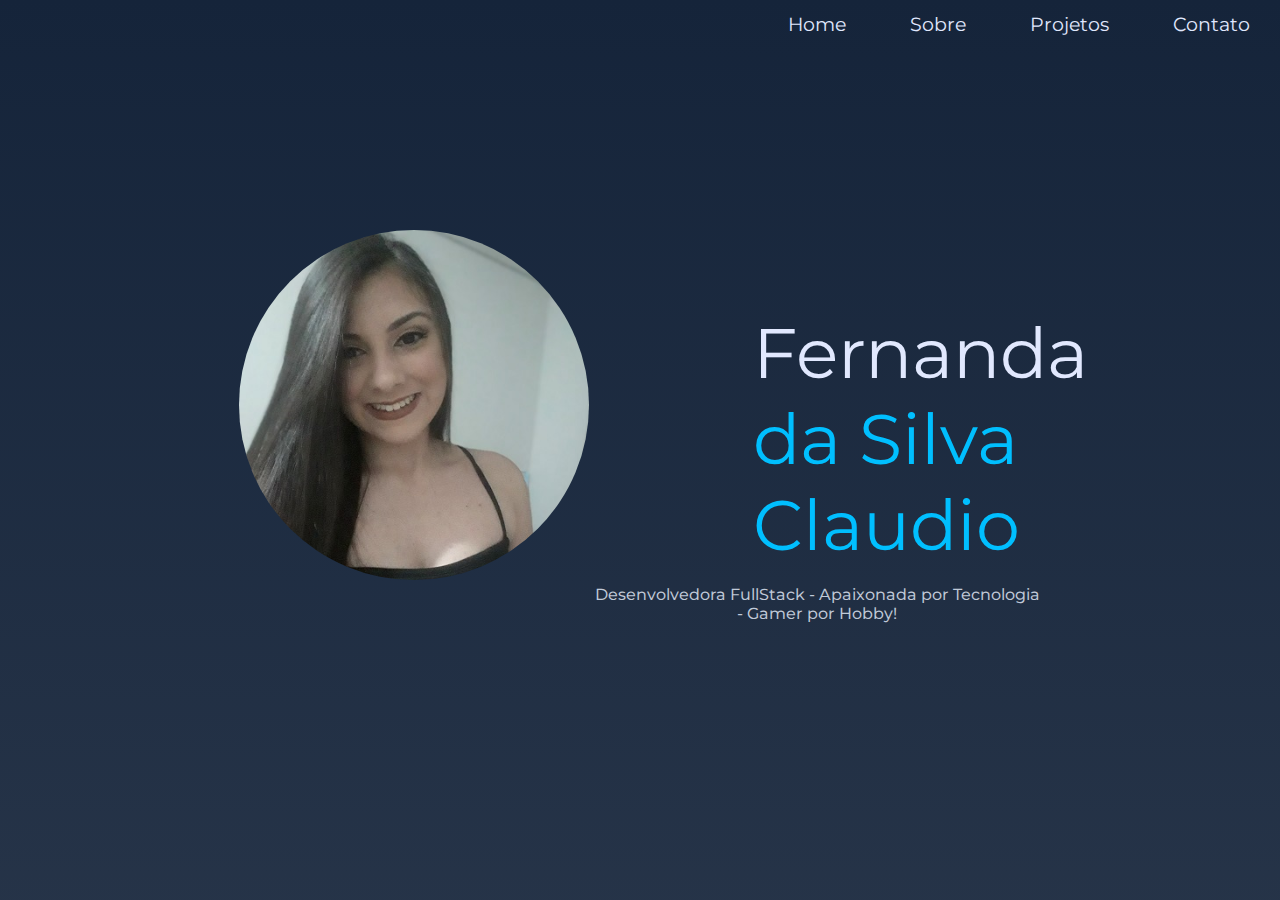
==== index.html @ 7c6b660e "Criando arquivos do portfolio" ====
<!DOCTYPE html>

<html>

<head>
	<title>Fernanda da Silva </title>

	<meta charset="utf-8">
	<link rel="stylesheet" href="css/styles.css">
	<link href="https://fonts.googleapis.com/css?family=Montserrat:100,400" rel="stylesheet">
	<link rel="shortcut icon" type="image/png" href="img/favicon.png"/>
	<script type="text/javascript" src="js/script.js"></script>
	<meta name="viewport" content="width=device-width, inital-scale=1.0">

</head>


<body class="style-index">

	<div id="navigation" class="navigation">
		<ul>
			<li><a href="index.html">Home</a></li>
			<li><a href="sobre.html">Sobre</a></li>
			<li><a href="projetos.html">Projetos</a></li>
			<li><a href="contato.html">Contato</a></li>
			<li id="icon" class="icon" onclick="openNav()"> &#9776;</li>
		</ul>
	</div>

	<div class="capa">

		<div classs="profile-pic">
			<img src="img/fernanda-profile.jpg" alt="Foto de Fernanda Silva">
		</div>

		<div class="profile-title">
			<h1 id="text1">Fernanda <span id="sobrenome"> da  Silva Claudio</span></h1>
			<h2> Desenvolvedora FullStack - Apaixonada por Tecnologia - Gamer por Hobby! </h2>

			<!--<a href="https://github.com/FernandaSilvaC"><img src="img/github.png" class="media-object" img-responsive img-thumbnail"></a>
					-->
		</div>
	</div>




</body>

</html>
---- css/styles.css ----
html, body {
    margin: 0;
    padding: 0;
}

.style-index{
    /*background-color: rgb(21, 36, 58);*/
    background-image: linear-gradient(180deg, rgb(21, 36, 58) , rgba(21, 36, 58, 0.93));
    height: 100vh;
    font-family: 'Montserrat', sans-serif;
}

.fundo{
    /*background-color: rgb(21, 36, 58);*/
    background-color: rgb(21, 36, 58) ;
    height: 100vh;
    font-family: 'Montserrat', sans-serif;
}

.navigation {
    background-color: rgb(21, 36, 58,);
    color : rgb(225,232,254);
    height: 50px;
    animation-name: navegacao;
    animation-duration: 3s;
}

.navigation ul {
    margin-top: 0;
    list-style: none;
    padding-left: 0;
    text-align:right;
    height: 50px;
}

.navigation li {
    display: inline-block;
    padding-left: 30px;
    padding-right: 30px;
    line-height: 50px;
    font-size: 19px;
    font-weight: 100px;
}

.navigation a {
    color : rgb(225,232,254);
    text-decoration: none;
}

.navigation a:hover {
    color: #00bfff;
}

.navigation li.icon {
    display: none;

}

.navigation li.icon:hover {
    color: #00bfff;
    cursor: pointer
}

.capa {
    color : rgb(225,232,254);
    vertical-align: top;
    text-align: center;
}

.capa  h1 {
    text-align: justify;
    padding-left: 170px;
}

.capa span{
    color: #00bfff;
    display: block;
}

.capa h2 {
    color: rgb(192,202,216);
}

.capa div {
    display: inline-block;
    height: 650px;    
}

.capa img {    
    border-radius: 350px;
    width: 350px;
    text-align: center;
    margin-top: 180px;
    animation-name: profile-capa;
    animation-duration: 2s;
}

.profile-title {
    vertical-align: top;
    padding: 0px;
    width: 35%;
    padding-top: 0px; 
    animation-name: titulo-capa;
    animation-duration: 2s;  
}

.profile-title h1 {
    font-size: 70px;
    margin-top: 260px;
    font-weight: 400;
    text-align: left;
    padding-left: 160px;
   
}

.profile-title h2 {
    font-size: 16px;
    font-weight: 450;
    margin-top: -30px;
    text-align: center;
}

.main {
    background-image: linear-gradient(180deg, rgb(21, 36, 58) , rgba(21, 36, 58, 0.93));
    padding: 80px 180px 80px 100px;
    animation-name: conteudo;
    animation-duration: 2s;
}

.main h1 {   
    font-weight: normal;
    color : rgb(225,232,254);
}

.main h2 {
    color: white;
    font-size: 16px;
    text-transform: uppercase;
    font-weight: normal;
    margin-top: 20px;
}

.main h3 {
    color: #00bfff;
    font-size: 12px;
    text-transform: uppercase;
}

.main p {
    color: rgb(225,232,254);
    font-size: 18px;
    font-weight: 450;
    line-height: 24px;
    text-align: justify;
}

.caminho {
    list-style: none;
    padding-left: 0;
    color: rgb(225,232,254);
}

.caminho li {
    display: inline-block;
    color: rgb(225,232,254);
}

.caminho a {
    color: rgb(225,232,254);
}

.cv-pic{
    float: right;
    width: 600px;
}

.social-img {
    width: 45px;
    text-align: left;
    margin-right: 10px;
    margin-top: 10px;
}

.miniatura {
    width: 320px;
    height: 320px;
    display: inline-block;
    margin-right: 15px;
    margin-bottom: 15px;
    background-size: contain;
    overflow: hidden;
}

.miniatura a {
    text-decoration: none;
}

.botao {
    border-radius: 10%;
    height: 25px;
    background-color: #00bfff;
}

.botao a {
    color: rgb(225,232,254);
    text-decoration: none;
}

/* // Estilo dos trabalhos que colocarei no meu portifólio // 
.blackbox {
    width: 100%;
    height: 100%;
    background-color: black;
    opacity: 0;
    padding-top: 120px;
    transition: 1s;
}

.blackbox:hover {
    opacity: 0.8;
    transition: 1s;
}

.blackbox-text {

    text-align: center;
}

.blackbox-text h1 {
    font-size: 16px;
    color: #00bfff;
    text-transform: uppercase;
    margin-top: 0px;
}

.blackbox text h2 {
    text-transform: none;
    font-weight: normal;
    margin-top: 0px;


}

.fotos-trabalhos {
    width: 100%;
    margin-bottom: 10px;
    margin-top: 10px;

}
*/

@keyframes profile-capa {
    0% {opacity: 0; transform: translate(0px,20px)}
    100% {opacity: 1; transform: translate(0px,0px)}
}

@keyframes titulo-capa {
    0% {opacity: 0; transform: translate(0px,-20px)}
    100% {opacity: 1; transform: translate(0px,0px)}
}

@keyframes conteudo {
    0% {opacity: 0; transform: translate(-20px,0px)}
    100% {opacity: 1; transform: translate(0px,0px)}
}

@keyframes navegacao {
    0% {opacity: 0;}
    50% {opacity: 0;}
    100% {opacity: 1;}
}

@media (max-width: 1000px) {

body {
background-color: rgba(21, 36, 58, 0.93);
}

.navigation li {
    display: none;
}

.navigation li.icon {
    display: inline-block;
}

.capa div {
    display: block;
    height: auto;
    
}

.profile-title {
    width: 100%;
}

.profile-title h1 {
    margin-top: 20px;
    font-size: 40px;
    text-align: left;
    margin-left: 2px;
    
}
h1 span {
    text-align: center;
    padding-left: 0;
}

.profile-title h2 {
    margin-top: 20px;
    margin-left: 20px;
    margin-right: 20px;
}

.capa img {
    overflow: hidden;
    width: 100%;
    margin-top: 0;
    width: 300px;
    max-width: 80%;
    margin-top: 30px;
    margin-left: 20px;
}

.main {
    padding: 10px 5% 40px 5%;
}
.main p {
    text-align: left;
    line-height: 30px;
}

.caminho li {
    font-size: 12px;
}

.cv-pic {
    float: none;
    max-width: 100%;
    margin-right: 0px;
    margin-top: 10px;
}

.miniatura {
    max-width: 100%;
    background-size: auto 100%;
}

.blackbox {
    opacity: 0.8;
}

.menujs {
    height: auto;
}

.menujs ul {
    height: auto;
    text-align: center;
    padding-right: 10%;
    padding-left: 10%;
}

.menujs li {
    display: block;
    border-bottom: solid grey 1px;
    width: 100%;
    padding: 0;

}
.navigation li.icon:hover {
    color: #00bfff;
    cursor: pointer
}
}
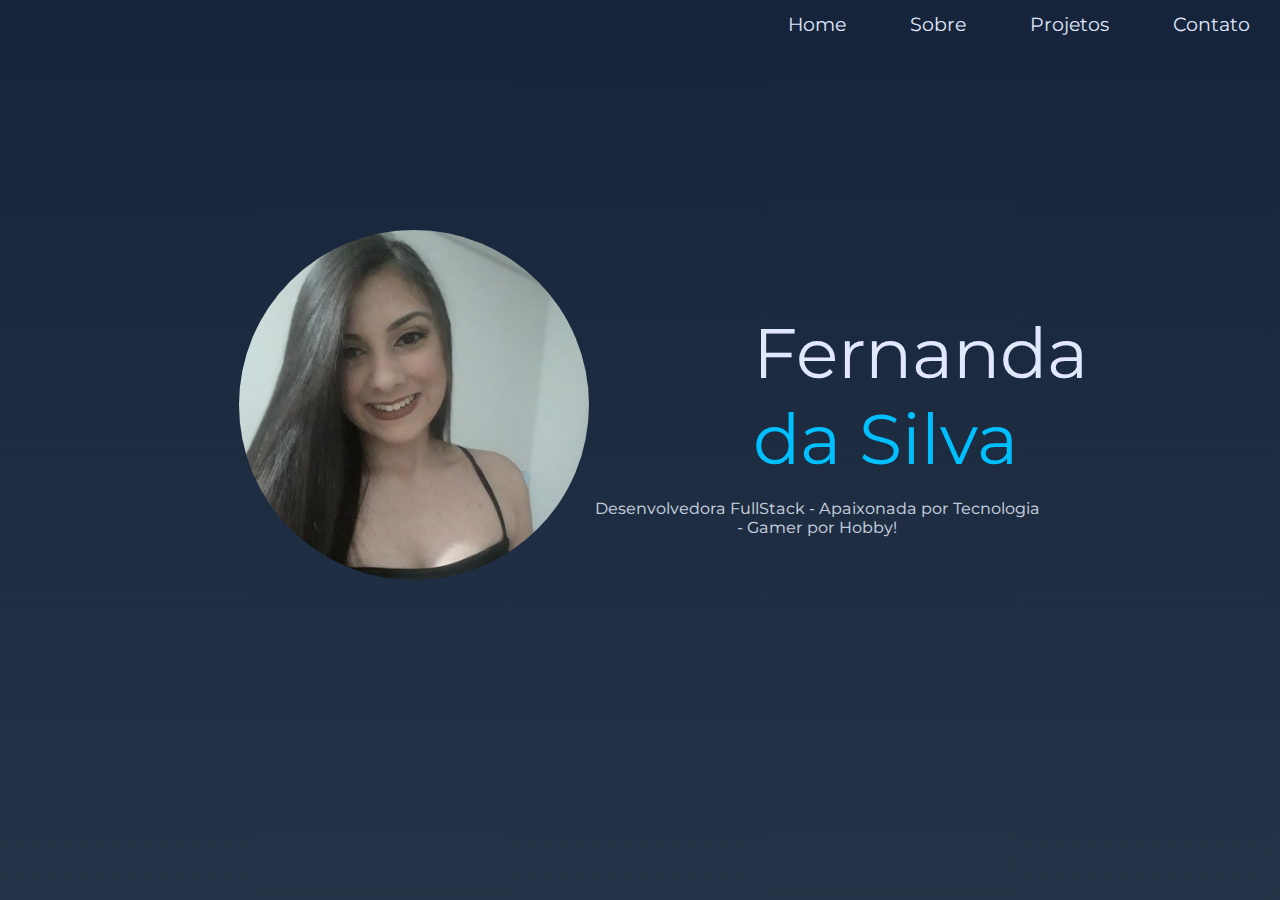
==== commit dd9a04f1: "nome mudado" ====
--- a/index.html
+++ b/index.html
@@ -34,7 +34,7 @@
 		</div>
 
 		<div class="profile-title">
-			<h1 id="text1">Fernanda <span id="sobrenome"> da  Silva Claudio</span></h1>
+			<h1 id="text1">Fernanda <span id="sobrenome"> da Silva</span></h1>
 			<h2> Desenvolvedora FullStack - Apaixonada por Tecnologia - Gamer por Hobby! </h2>
 
 			<!--<a href="https://github.com/FernandaSilvaC"><img src="img/github.png" class="media-object" img-responsive img-thumbnail"></a>
